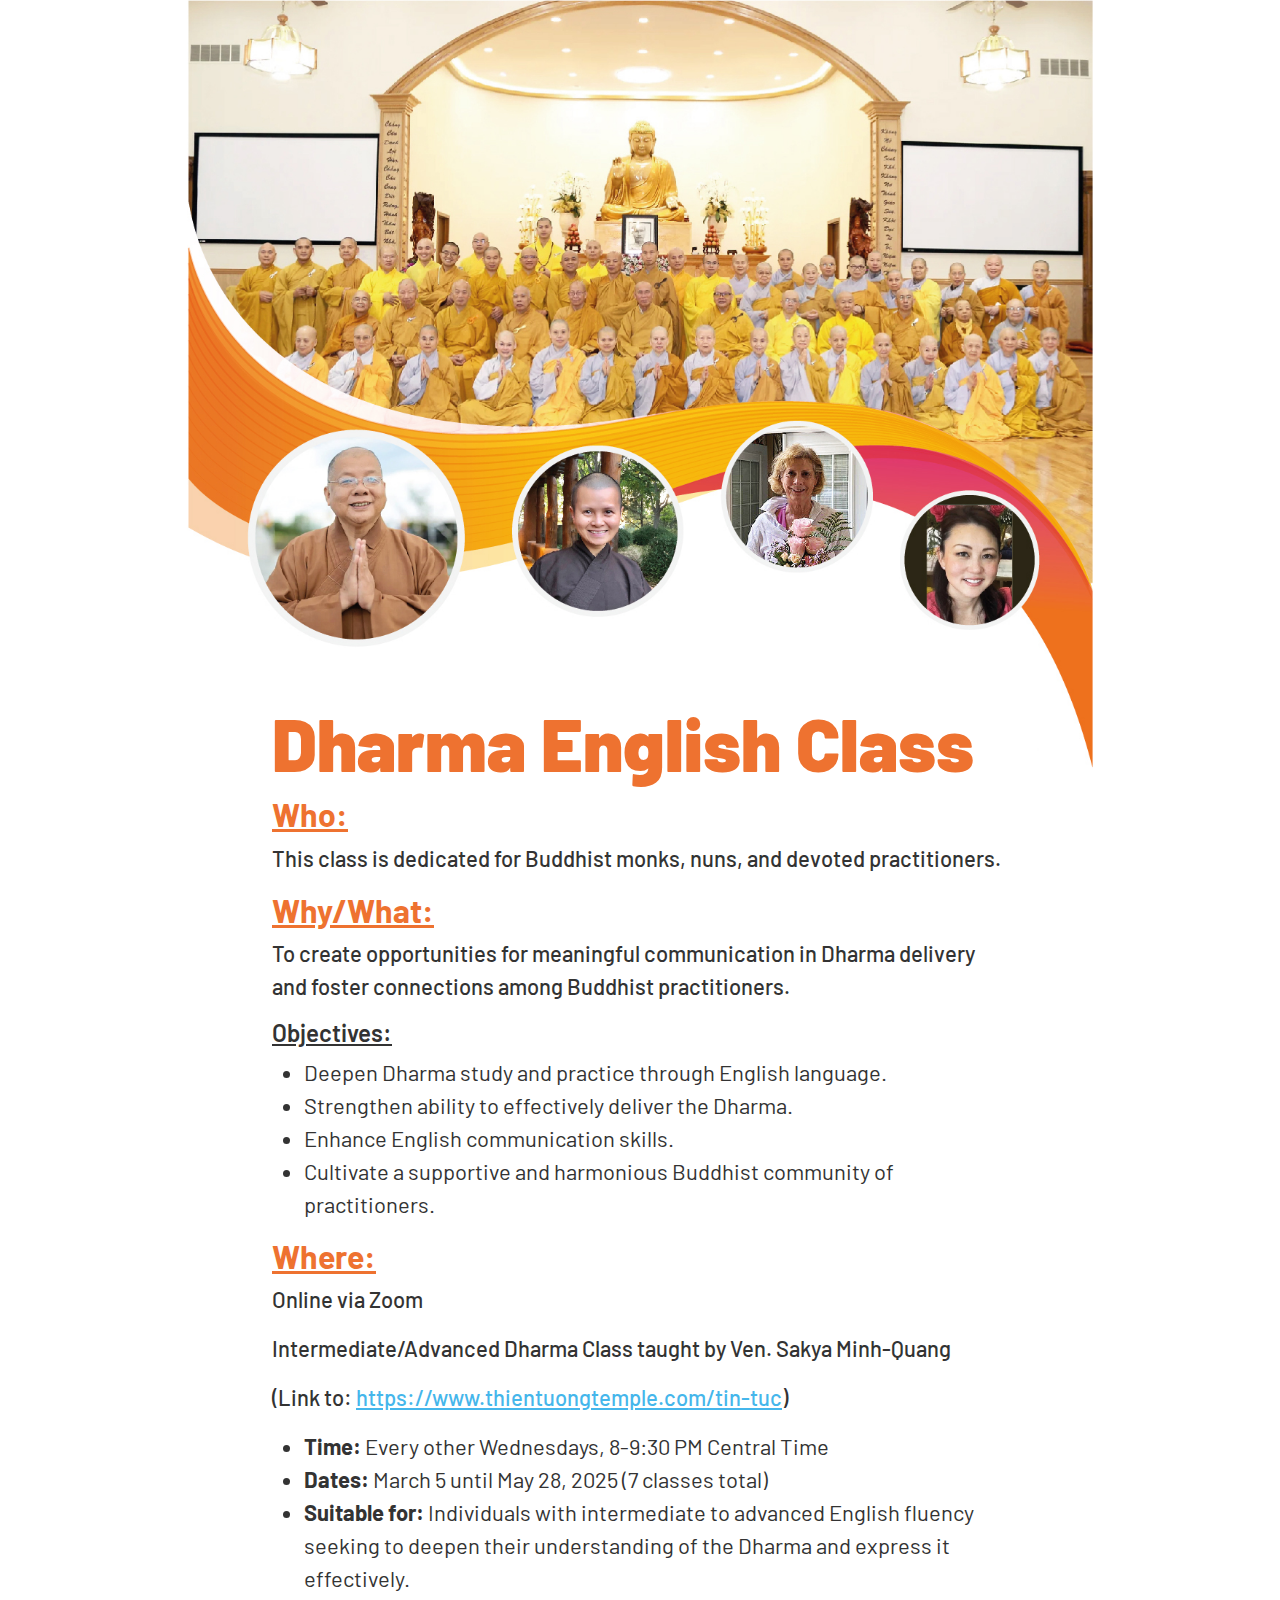
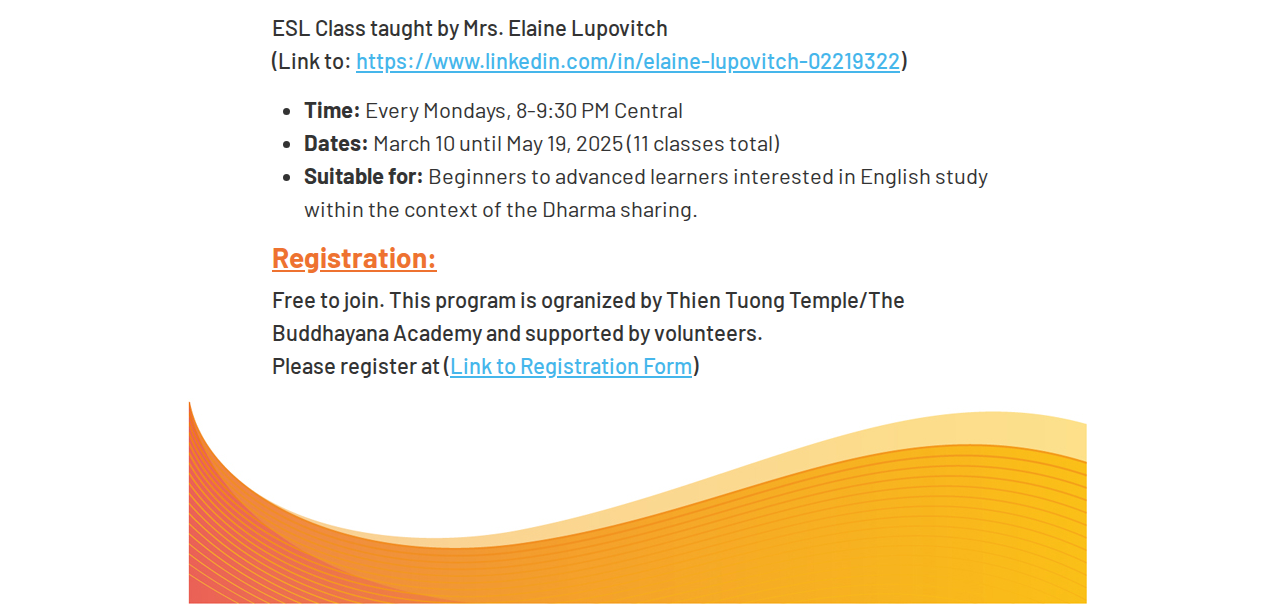
==== dev/tvdd/index.html @ ea7c94c6 "devsite for phong" ====
<!DOCTYPE html>
<html lang="en">
<head>
    <meta charset="UTF-8">
    <meta name="viewport" content="width=device-width, initial-scale=1.0">
    <title>Dharma English Class</title>
    <link href="https://fonts.googleapis.com/css2?family=Barlow:wght@300;400;500;600;700;900&display=swap" rel="stylesheet">
    <link href="https://cdn.jsdelivr.net/npm/bootstrap@5.3.0/dist/css/bootstrap.min.css" rel="stylesheet">
    <style>
        body {
            font-family: 'Barlow', sans-serif;
            /* margin: 20px; */
            /* padding: 20px; */
            background-color: #ffffff;
            color: #333;
            display: flex;
            justify-content: center;
        }
        .content {
            width: 930px;
        }
        h1 {
            font-weight: 900;
            font-size:73px;
            color:#ee7230;
            margin-top:-70px;
        }
        h2{
            color:#ee7230;
            font-weight: 700;
            text-decoration: underline;
            /* font-size: 24px; */
        }
        h3{
            color:#ee7230;
            /* font-size: 18px; */
            font-weight: 700;
            text-decoration: underline;
        }
        h4{
            /* font-size: 15px; */
            font-weight: 600;
            text-decoration: underline;
        }
        p {
            font-weight: 500;
            font-size: 22px;
        }
        a{
            color:#45b6eb;
        }
        li {
            font-weight: 400;
            font-size: 22px;
        }
        .container{
            max-width:930px
        }
        .maincontent{
            padding:0 85px;
        }
    </style>
</head>
<body>
    <div class="container">
        <div class="row">
            <div class="col-12">
                <img src="/dev/tvdd/images/top-graphic.jpg" alt="" class="img-fluid" />
                <div class="maincontent">
                    <h1 class="">Dharma English Class</h1>
                    <h2>Who:</h2>
                    <p>This class is dedicated for Buddhist monks, nuns, and devoted practitioners.</p>
                    <h2>Why/What:</h2>
                    <p>To create opportunities for meaningful communication in Dharma delivery and foster connections among Buddhist practitioners.</p>
                    <h4>Objectives:</h4>
                    <ul>
                        <li>Deepen Dharma study and practice through English language.</li>
                        <li>Strengthen ability to effectively deliver the Dharma.</li>
                        <li>Enhance English communication skills.</li>
                        <li>Cultivate a supportive and harmonious Buddhist community of practitioners.</li>
                    </ul>
                    <h2>Where:</h2>
                    <p>Online via Zoom</p>
                    <p>Intermediate/Advanced Dharma Class taught by Ven. Sakya Minh-Quang</p>
                    <p>(Link to: <a target="_blank" href="https://www.thientuongtemple.com/tin-tuc">https://www.thientuongtemple.com/tin-tuc</a>)</p>
                    <ul>
                        <li><strong>Time:</strong> Every other Wednesdays, 8-9:30 PM Central Time</li>
                        <li><strong>Dates:</strong> March 5 until May 28, 2025 (7 classes total)</li>
                        <li><strong>Suitable for:</strong> Individuals with intermediate to advanced English fluency seeking to deepen their understanding of the Dharma and express it effectively.</li>
                    </ul>
                    <p>ESL Class taught by Mrs. Elaine Lupovitch<br>
                    (Link to: <a href="https://www.linkedin.com/in/elaine-lupovitch-02219322" target="_blank">https://www.linkedin.com/in/elaine-lupovitch-02219322</a>)</p>
                    <ul>
                        <li><strong>Time:</strong> Every Mondays, 8-9:30 PM Central</li>
                        <li><strong>Dates:</strong> March 10 until May 19, 2025 (11 classes total)</li>
                        <li><strong>Suitable for:</strong> Beginners to advanced learners interested in English study within the context of the Dharma sharing.</li>
                    </ul>
                    <h3>Registration:</h3>
                    <p>Free to join. This program is ogranized by Thien Tuong Temple/The Buddhayana Academy and supported by volunteers.<br>Please register at (<a href="#">Link to Registration Form</a>)</p>
                </div> <!-- .maincontent -->
                <img src="/dev/tvdd/images/bottom-graphics.jpg" alt="">
            </div>
        </div>
    </div>
    <script src="https://cdn.jsdelivr.net/npm/bootstrap@5.3.0/dist/js/bootstrap.bundle.min.js"></script>
</body>
</html>
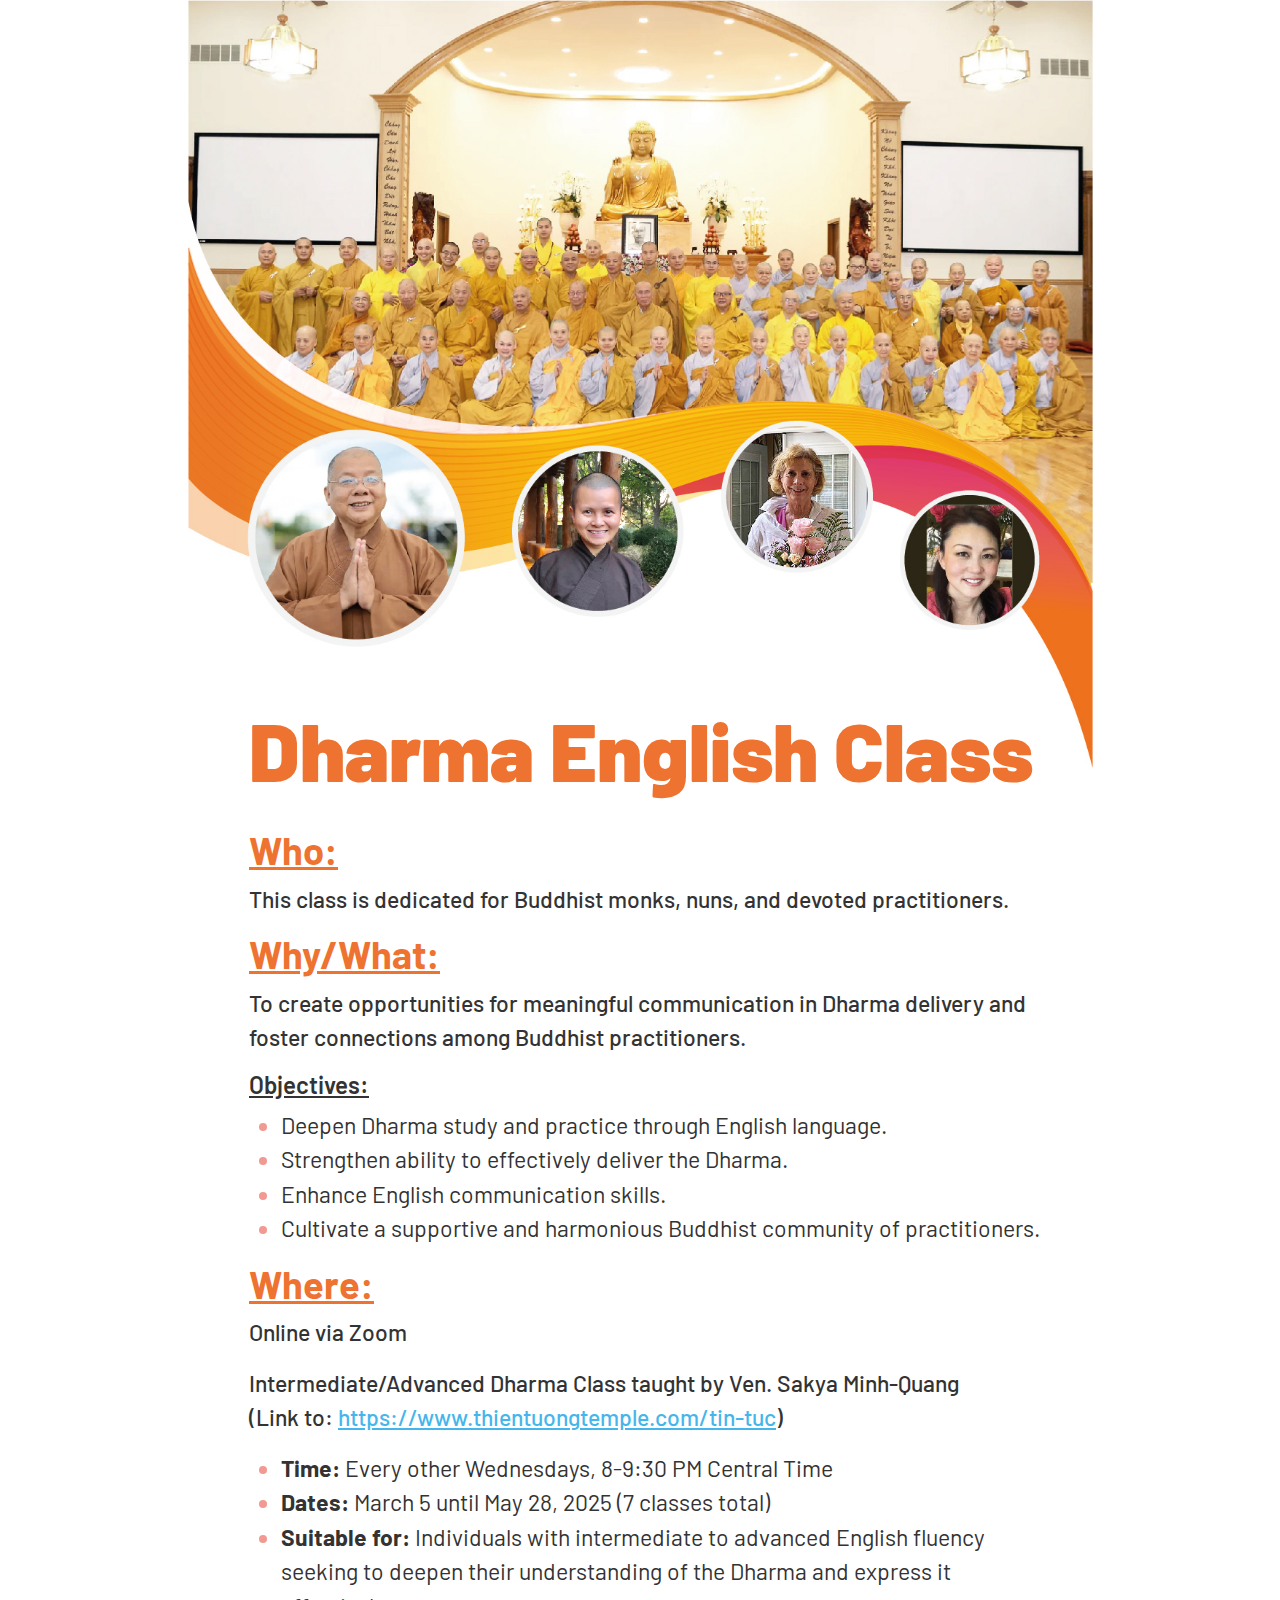
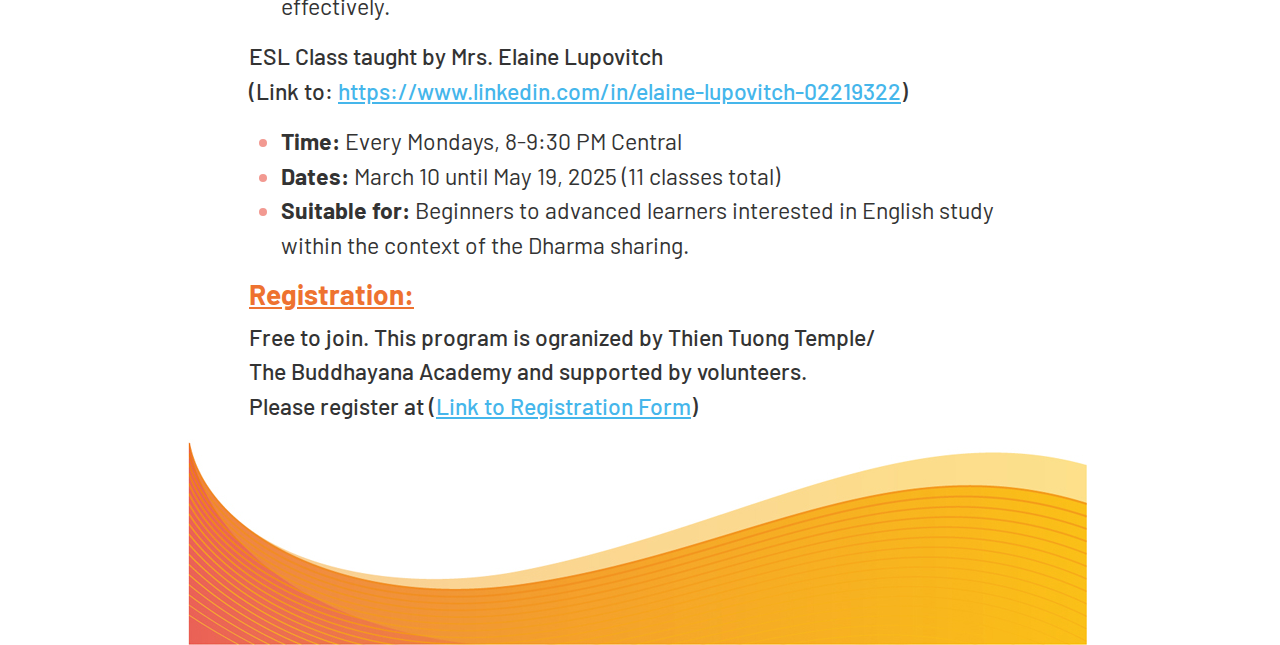
==== commit 1b8f3fa4: "tvdd update" ====
--- a/dev/tvdd/index.html
+++ b/dev/tvdd/index.html
@@ -21,15 +21,16 @@
         }
         h1 {
             font-weight: 900;
-            font-size:73px;
+            font-size:82px;
             color:#ee7230;
             margin-top:-70px;
+            margin-bottom:30px;
         }
         h2{
             color:#ee7230;
             font-weight: 700;
             text-decoration: underline;
-            /* font-size: 24px; */
+            font-size: 38px;
         }
         h3{
             color:#ee7230;
@@ -44,20 +45,23 @@
         }
         p {
             font-weight: 500;
-            font-size: 22px;
+            font-size: 23px;
         }
         a{
             color:#45b6eb;
         }
+        ul li::marker {
+            color: #f29991;
+        }
         li {
             font-weight: 400;
-            font-size: 22px;
+            font-size: 23px;
         }
         .container{
             max-width:930px
         }
         .maincontent{
-            padding:0 85px;
+            padding:0 50px 0 62px;
         }
     </style>
 </head>
@@ -81,8 +85,7 @@
                     </ul>
                     <h2>Where:</h2>
                     <p>Online via Zoom</p>
-                    <p>Intermediate/Advanced Dharma Class taught by Ven. Sakya Minh-Quang</p>
-                    <p>(Link to: <a target="_blank" href="https://www.thientuongtemple.com/tin-tuc">https://www.thientuongtemple.com/tin-tuc</a>)</p>
+                    <p>Intermediate/Advanced Dharma Class taught by Ven. Sakya Minh-Quang <br>(Link to: <a target="_blank" href="https://www.thientuongtemple.com/tin-tuc">https://www.thientuongtemple.com/tin-tuc</a>)</p>
                     <ul>
                         <li><strong>Time:</strong> Every other Wednesdays, 8-9:30 PM Central Time</li>
                         <li><strong>Dates:</strong> March 5 until May 28, 2025 (7 classes total)</li>
@@ -96,7 +99,7 @@
                         <li><strong>Suitable for:</strong> Beginners to advanced learners interested in English study within the context of the Dharma sharing.</li>
                     </ul>
                     <h3>Registration:</h3>
-                    <p>Free to join. This program is ogranized by Thien Tuong Temple/The Buddhayana Academy and supported by volunteers.<br>Please register at (<a href="#">Link to Registration Form</a>)</p>
+                    <p>Free to join. This program is ogranized by Thien Tuong Temple/<br>The Buddhayana Academy and supported by volunteers.<br>Please register at (<a href="#">Link to Registration Form</a>)</p>
                 </div> <!-- .maincontent -->
                 <img src="/dev/tvdd/images/bottom-graphics.jpg" alt="">
             </div>
